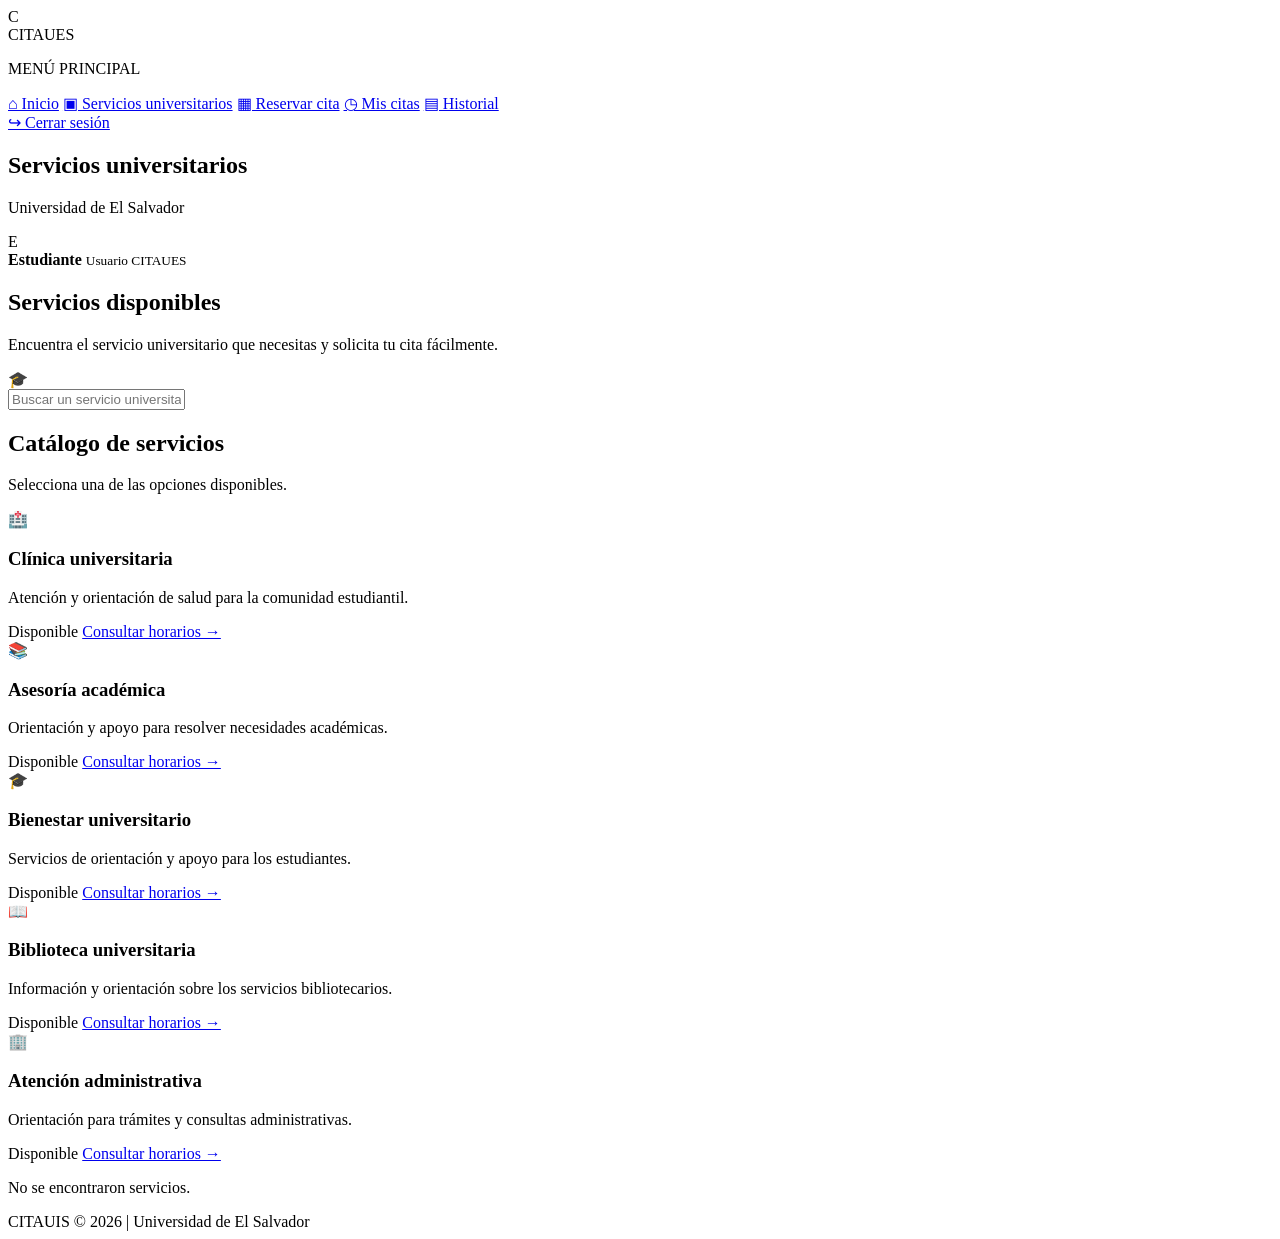
==== frontend/servicios.html @ 06cdf533 "Add files via upload" ====
<!DOCTYPE html>
<html lang="es">
<head>
    <meta charset="UTF-8">
    <meta name="viewport" content="width=device-width, initial-scale=1.0">
    <title>CITAUES | Servicios universitarios</title>
    <link rel="stylesheet" href="css/estilos.css">
</head>

<body class="dashboard-body">

    <!-- MENÚ LATERAL -->
    <aside class="sidebar">

        <div class="sidebar-logo">
            <div class="logo">C</div>
            <span>CITAUES</span>
        </div>

        <p class="menu-titulo">MENÚ PRINCIPAL</p>

        <nav class="menu">
            <a href="dashboard.html">⌂ Inicio</a>
            <a href="servicios.html" class="activo">▣ Servicios universitarios</a>
            <a href="horarios.html">▦ Reservar cita</a>
            <a href="mis-citas.html">◷ Mis citas</a>
            <a href="historial.html">▤ Historial</a>
        </nav>

        <div class="sidebar-footer">
            <a href="index.html">↪ Cerrar sesión</a>
        </div>

    </aside>

    <!-- CONTENIDO PRINCIPAL -->
    <main class="contenido-dashboard">

        <header class="topbar">
            <div>
                <h2>Servicios universitarios</h2>
                <p>Universidad de El Salvador</p>
            </div>

            <div class="usuario">
                <div class="avatar">E</div>
                <div>
                    <strong>Estudiante</strong>
                    <small>Usuario CITAUES</small>
                </div>
            </div>
        </header>

        <!-- PRESENTACIÓN -->
        <section class="bienvenida">
            <div>
                <h1>Servicios disponibles</h1>
                <p>
                    Encuentra el servicio universitario que necesitas
                    y solicita tu cita fácilmente.
                </p>
            </div>

            <div class="bienvenida-icono">🎓</div>
        </section>

        <!-- BUSCADOR -->
        <section class="buscador-servicios">
            <input
                type="text"
                id="buscarServicio"
                placeholder="Buscar un servicio universitario..."
            >
        </section>

        <!-- CATÁLOGO -->
        <section class="seccion-servicios">

            <div class="titulo-seccion">
                <div>
                    <h2>Catálogo de servicios</h2>
                    <p>Selecciona una de las opciones disponibles.</p>
                </div>
            </div>

            <div class="servicios-grid catalogo-grid">

                <article class="servicio-card">
                    <div class="servicio-icono">🏥</div>
                    <h3>Clínica universitaria</h3>
                    <p>
                        Atención y orientación de salud
                        para la comunidad estudiantil.
                    </p>
                    <span class="estado-servicio">Disponible</span>
                    <a href="horarios.html">Consultar horarios →</a>
                </article>

                <article class="servicio-card">
                    <div class="servicio-icono">📚</div>
                    <h3>Asesoría académica</h3>
                    <p>
                        Orientación y apoyo para resolver
                        necesidades académicas.
                    </p>
                    <span class="estado-servicio">Disponible</span>
                    <a href="horarios.html">Consultar horarios →</a>
                </article>

                <article class="servicio-card">
                    <div class="servicio-icono">🎓</div>
                    <h3>Bienestar universitario</h3>
                    <p>
                        Servicios de orientación y apoyo
                        para los estudiantes.
                    </p>
                    <span class="estado-servicio">Disponible</span>
                    <a href="horarios.html">Consultar horarios →</a>
                </article>

                <article class="servicio-card">
                    <div class="servicio-icono">📖</div>
                    <h3>Biblioteca universitaria</h3>
                    <p>
                        Información y orientación sobre
                        los servicios bibliotecarios.
                    </p>
                    <span class="estado-servicio">Disponible</span>
                    <a href="horarios.html">Consultar horarios →</a>
                </article>

                <article class="servicio-card">
                    <div class="servicio-icono">🏢</div>
                    <h3>Atención administrativa</h3>
                    <p>
                        Orientación para trámites y
                        consultas administrativas.
                    </p>
                    <span class="estado-servicio">Disponible</span>
                    <a href="horarios.html">Consultar horarios →</a>
                </article>

            </div>

            <p id="sinResultados" class="sin-resultados">
                No se encontraron servicios.
            </p>

        </section>

        <footer class="dashboard-footer">
            CITAUIS © 2026 | Universidad de El Salvador
        </footer>

    </main>

    <script>
        const buscador = document.getElementById("buscarServicio");
        const tarjetas = document.querySelectorAll(".catalogo-grid .servicio-card");
        const mensaje = document.getElementById("sinResultados");

        buscador.addEventListener("input", function() {

            const texto = buscador.value.toLowerCase();
            let encontrados = 0;

            tarjetas.forEach(function(tarjeta) {

                const contenido = tarjeta.textContent.toLowerCase();

                if (contenido.includes(texto)) {
                    tarjeta.style.display = "block";
                    encontrados++;
                } else {
                    tarjeta.style.display = "none";
                }

            });

            mensaje.style.display = encontrados === 0 ? "block" : "none";

        });
    </script>

</body>
</html>
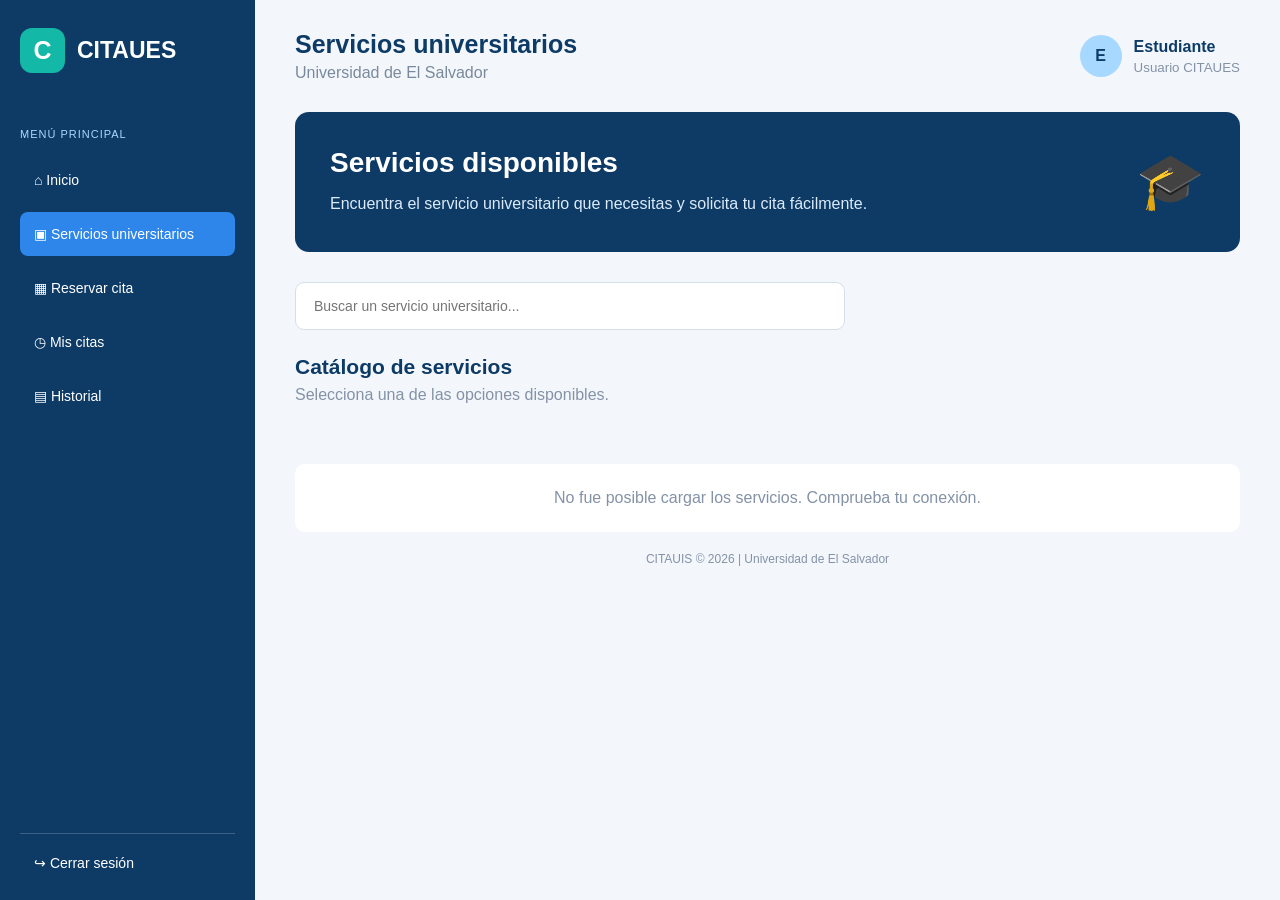
==== commit 6f2ed31d: "Update servicios.html" ====
--- a/frontend/servicios.html
+++ b/frontend/servicios.html
@@ -86,61 +86,7 @@
 
             <div class="servicios-grid catalogo-grid">
 
-                <article class="servicio-card">
-                    <div class="servicio-icono">🏥</div>
-                    <h3>Clínica universitaria</h3>
-                    <p>
-                        Atención y orientación de salud
-                        para la comunidad estudiantil.
-                    </p>
-                    <span class="estado-servicio">Disponible</span>
-                    <a href="horarios.html">Consultar horarios →</a>
-                </article>
-
-                <article class="servicio-card">
-                    <div class="servicio-icono">📚</div>
-                    <h3>Asesoría académica</h3>
-                    <p>
-                        Orientación y apoyo para resolver
-                        necesidades académicas.
-                    </p>
-                    <span class="estado-servicio">Disponible</span>
-                    <a href="horarios.html">Consultar horarios →</a>
-                </article>
-
-                <article class="servicio-card">
-                    <div class="servicio-icono">🎓</div>
-                    <h3>Bienestar universitario</h3>
-                    <p>
-                        Servicios de orientación y apoyo
-                        para los estudiantes.
-                    </p>
-                    <span class="estado-servicio">Disponible</span>
-                    <a href="horarios.html">Consultar horarios →</a>
-                </article>
-
-                <article class="servicio-card">
-                    <div class="servicio-icono">📖</div>
-                    <h3>Biblioteca universitaria</h3>
-                    <p>
-                        Información y orientación sobre
-                        los servicios bibliotecarios.
-                    </p>
-                    <span class="estado-servicio">Disponible</span>
-                    <a href="horarios.html">Consultar horarios →</a>
-                </article>
-
-                <article class="servicio-card">
-                    <div class="servicio-icono">🏢</div>
-                    <h3>Atención administrativa</h3>
-                    <p>
-                        Orientación para trámites y
-                        consultas administrativas.
-                    </p>
-                    <span class="estado-servicio">Disponible</span>
-                    <a href="horarios.html">Consultar horarios →</a>
-                </article>
-
+              
             </div>
 
             <p id="sinResultados" class="sin-resultados">
@@ -154,34 +100,9 @@
         </footer>
 
     </main>
-
-    <script>
-        const buscador = document.getElementById("buscarServicio");
-        const tarjetas = document.querySelectorAll(".catalogo-grid .servicio-card");
-        const mensaje = document.getElementById("sinResultados");
-
-        buscador.addEventListener("input", function() {
-
-            const texto = buscador.value.toLowerCase();
-            let encontrados = 0;
-
-            tarjetas.forEach(function(tarjeta) {
-
-                const contenido = tarjeta.textContent.toLowerCase();
-
-                if (contenido.includes(texto)) {
-                    tarjeta.style.display = "block";
-                    encontrados++;
-                } else {
-                    tarjeta.style.display = "none";
-                }
-
-            });
-
-            mensaje.style.display = encontrados === 0 ? "block" : "none";
-
-        });
-    </script>
+<script src="js/api.js"></script>
+<script src="js/servicios.js"></script>
+  
 
 </body>
 </html>
--- a/frontend/css/estilos.css
+++ b/frontend/css/estilos.css
@@ -0,0 +1,989 @@
+
+* {
+    margin: 0;
+    padding: 0;
+    box-sizing: border-box;
+}
+
+body {
+    font-family: Arial, sans-serif;
+    background: #F3F7FC;
+    min-height: 100vh;
+    display: flex;
+    justify-content: center;
+    align-items: center;
+}
+
+.contenedor-login {
+    width: 90%;
+    max-width: 1050px;
+    min-height: 580px;
+    display: grid;
+    grid-template-columns: 1fr 1fr;
+    background: white;
+    border-radius: 18px;
+    overflow: hidden;
+    box-shadow: 0 10px 35px rgba(13, 59, 102, 0.12);
+}
+
+.panel-informacion {
+    background: #0D3B66;
+    color: white;
+    padding: 45px;
+    display: flex;
+    flex-direction: column;
+    justify-content: space-between;
+}
+
+.marca {
+    display: flex;
+    align-items: center;
+    gap: 12px;
+    font-size: 24px;
+    font-weight: bold;
+}
+
+.logo {
+    background: #14B8A6;
+    width: 45px;
+    height: 45px;
+    display: flex;
+    align-items: center;
+    justify-content: center;
+    border-radius: 12px;
+    font-size: 25px;
+}
+
+.contenido-informacion h1 {
+    font-size: 35px;
+    margin-bottom: 20px;
+}
+
+.contenido-informacion p {
+    line-height: 1.7;
+    font-size: 17px;
+}
+
+.mensaje {
+    margin-top: 35px;
+    padding: 20px;
+    background: rgba(255,255,255,0.12);
+    border-left: 4px solid #14B8A6;
+    line-height: 1.6;
+}
+
+.panel-informacion footer {
+    font-size: 13px;
+    opacity: 0.8;
+}
+
+.panel-formulario {
+    display: flex;
+    align-items: center;
+    justify-content: center;
+    padding: 40px;
+}
+
+.formulario {
+    width: 100%;
+    max-width: 360px;
+}
+
+.formulario h2 {
+    color: #0D3B66;
+    font-size: 30px;
+    margin-bottom: 12px;
+}
+
+.subtitulo {
+    color: #68778A;
+    margin-bottom: 30px;
+}
+
+form label {
+    display: block;
+    margin: 18px 0 8px;
+    color: #0D3B66;
+    font-weight: bold;
+}
+
+form input {
+    width: 100%;
+    padding: 14px;
+    border: 1px solid #D5DFEA;
+    border-radius: 8px;
+    font-size: 14px;
+}
+
+form input:focus {
+    outline: 2px solid #A7D8FF;
+    border-color: #2E86EB;
+}
+
+form button {
+    width: 100%;
+    margin-top: 28px;
+    padding: 15px;
+    background: #2E86EB;
+    color: white;
+    border: none;
+    border-radius: 8px;
+    font-size: 16px;
+    font-weight: bold;
+    cursor: pointer;
+}
+
+form button:hover {
+    background: #0D3B66;
+}
+
+.nota {
+    text-align: center;
+    color: #8492A6;
+    font-size: 12px;
+    margin-top: 25px;
+}
+
+@media (max-width: 750px) {
+    .contenedor-login {
+        grid-template-columns: 1fr;
+    }
+
+    .panel-informacion {
+        min-height: 280px;
+        padding: 30px;
+    }
+
+    .contenido-informacion h1 {
+        font-size: 27px;
+        margin-top: 30px;
+    }
+
+    .panel-formulario {
+        padding: 35px 25px;
+    }
+}
+
+
+
+
+
+
+/* =================================
+   PANEL PRINCIPAL CITAUIS
+================================= */
+
+.dashboard-body {
+    display: flex;
+    background: #F3F7FC;
+    min-height: 100vh;
+}
+
+/* MENÚ LATERAL */
+
+.sidebar {
+    width: 255px;
+    background: #0D3B66;
+    color: white;
+    min-height: 100vh;
+    padding: 28px 20px;
+    display: flex;
+    flex-direction: column;
+    flex-shrink: 0;
+}
+
+.sidebar-logo {
+    display: flex;
+    align-items: center;
+    gap: 12px;
+    font-size: 23px;
+    font-weight: bold;
+    margin-bottom: 55px;
+}
+
+.menu-titulo {
+    font-size: 11px;
+    color: #A7D8FF;
+    margin-bottom: 18px;
+    letter-spacing: 1px;
+}
+
+.menu {
+    display: flex;
+    flex-direction: column;
+    gap: 10px;
+}
+
+.menu a,
+.sidebar-footer a {
+    color: white;
+    text-decoration: none;
+    padding: 14px;
+    border-radius: 8px;
+    font-size: 14px;
+}
+
+.menu a:hover,
+.menu a.activo {
+    background: #2E86EB;
+}
+
+.sidebar-footer {
+    margin-top: auto;
+    border-top: 1px solid rgba(255,255,255,0.2);
+    padding-top: 20px;
+}
+
+/* CONTENIDO */
+
+.contenido-dashboard {
+    flex: 1;
+    padding: 30px 40px;
+    min-width: 0;
+}
+
+.topbar {
+    display: flex;
+    justify-content: space-between;
+    align-items: center;
+    margin-bottom: 30px;
+}
+
+.topbar h2 {
+    color: #0D3B66;
+    font-size: 25px;
+}
+
+.topbar p {
+    color: #7A899B;
+    margin-top: 5px;
+}
+
+.usuario {
+    display: flex;
+    align-items: center;
+    gap: 12px;
+}
+
+.usuario strong,
+.usuario small {
+    display: block;
+}
+
+.usuario strong {
+    color: #0D3B66;
+}
+
+.usuario small {
+    color: #8492A6;
+    margin-top: 4px;
+}
+
+.avatar {
+    background: #A7D8FF;
+    color: #0D3B66;
+    width: 42px;
+    height: 42px;
+    border-radius: 50%;
+    display: flex;
+    align-items: center;
+    justify-content: center;
+    font-weight: bold;
+}
+
+/* BIENVENIDA */
+
+.bienvenida {
+    background: #0D3B66;
+    color: white;
+    padding: 35px;
+    border-radius: 14px;
+    display: flex;
+    justify-content: space-between;
+    align-items: center;
+    margin-bottom: 30px;
+}
+
+.bienvenida h1 {
+    font-size: 28px;
+    margin-bottom: 12px;
+}
+
+.bienvenida p {
+    color: #DCEBFA;
+    line-height: 1.6;
+}
+
+.bienvenida-icono {
+    font-size: 55px;
+}
+
+/* TARJETAS RESUMEN */
+
+.resumen {
+    display: grid;
+    grid-template-columns: repeat(3, 1fr);
+    gap: 20px;
+    margin-bottom: 35px;
+}
+
+.tarjeta-resumen {
+    background: white;
+    padding: 22px;
+    border-radius: 12px;
+    display: flex;
+    align-items: center;
+    gap: 18px;
+    box-shadow: 0 3px 12px rgba(13,59,102,0.06);
+}
+
+.icono-tarjeta {
+    width: 48px;
+    height: 48px;
+    border-radius: 10px;
+    display: flex;
+    align-items: center;
+    justify-content: center;
+    font-size: 22px;
+}
+
+.azul {
+    background: #E4F1FF;
+}
+
+.verde {
+    background: #DDF7EF;
+}
+
+.naranja {
+    background: #FFF0DC;
+}
+
+.tarjeta-resumen p {
+    color: #7A899B;
+    font-size: 13px;
+}
+
+.tarjeta-resumen h2 {
+    color: #0D3B66;
+    margin-top: 7px;
+}
+
+/* SERVICIOS */
+
+.titulo-seccion {
+    display: flex;
+    justify-content: space-between;
+    align-items: center;
+    margin-bottom: 20px;
+}
+
+.titulo-seccion h2,
+.citas-recientes h2 {
+    color: #0D3B66;
+    font-size: 21px;
+}
+
+.titulo-seccion p {
+    color: #8492A6;
+    margin-top: 7px;
+}
+
+.titulo-seccion a {
+    color: #2E86EB;
+    text-decoration: none;
+    font-weight: bold;
+}
+
+.servicios-grid {
+    display: grid;
+    grid-template-columns: repeat(3, 1fr);
+    gap: 20px;
+    margin-bottom: 35px;
+}
+
+.servicio-card {
+    background: white;
+    padding: 23px;
+    border-radius: 12px;
+    box-shadow: 0 3px 12px rgba(13,59,102,0.06);
+}
+
+.servicio-icono {
+    font-size: 32px;
+    margin-bottom: 17px;
+}
+
+.servicio-card h3 {
+    color: #0D3B66;
+    font-size: 17px;
+    margin-bottom: 10px;
+}
+
+.servicio-card p {
+    color: #8492A6;
+    font-size: 13px;
+    line-height: 1.5;
+    margin-bottom: 18px;
+}
+
+.servicio-card a {
+    color: #2E86EB;
+    font-size: 13px;
+    font-weight: bold;
+    text-decoration: none;
+}
+
+/* PRÓXIMAS CITAS */
+
+.citas-recientes {
+    margin-bottom: 30px;
+}
+
+.sin-citas {
+    background: white;
+    text-align: center;
+    padding: 35px 20px;
+    border-radius: 12px;
+    margin-top: 18px;
+}
+
+.sin-citas span {
+    font-size: 35px;
+}
+
+.sin-citas h3 {
+    color: #0D3B66;
+    margin: 12px 0;
+}
+
+.sin-citas p {
+    color: #8492A6;
+    font-size: 14px;
+    margin-bottom: 20px;
+}
+
+.boton-reservar {
+    display: inline-block;
+    background: #2E86EB;
+    color: white;
+    text-decoration: none;
+    padding: 12px 22px;
+    border-radius: 8px;
+}
+
+/* PIE DE PÁGINA */
+
+.dashboard-footer {
+    text-align: center;
+    color: #8492A6;
+    font-size: 12px;
+    padding: 20px;
+}
+
+/* DISEÑO RESPONSIVE */
+
+@media (max-width: 900px) {
+    .resumen,
+    .servicios-grid {
+        grid-template-columns: repeat(2, 1fr);
+    }
+}
+
+@media (max-width: 650px) {
+    .dashboard-body {
+        flex-direction: column;
+    }
+
+    .sidebar {
+        width: 100%;
+        min-height: auto;
+    }
+
+    .sidebar-logo {
+        margin-bottom: 25px;
+    }
+
+    .sidebar-footer {
+        margin-top: 20px;
+    }
+
+    .contenido-dashboard {
+        padding: 22px 16px;
+    }
+
+    .resumen,
+    .servicios-grid {
+        grid-template-columns: 1fr;
+    }
+
+    .topbar {
+        gap: 15px;
+    }
+
+    .bienvenida h1 {
+        font-size: 22px;
+    }
+}
+
+
+
+/* =================================
+   CATÁLOGO DE SERVICIOS
+================================= */
+
+.buscador-servicios {
+    margin: 25px 0;
+}
+
+.buscador-servicios input {
+    width: 100%;
+    max-width: 550px;
+    padding: 15px 18px;
+    border: 1px solid #D5DFEA;
+    border-radius: 9px;
+    background: white;
+    font-size: 14px;
+}
+
+.buscador-servicios input:focus {
+    outline: 2px solid #A7D8FF;
+    border-color: #2E86EB;
+}
+
+.catalogo-grid {
+    margin-top: 25px;
+}
+
+.catalogo-grid .servicio-card {
+    min-height: 250px;
+    display: flex;
+    flex-direction: column;
+    align-items: flex-start;
+}
+
+.estado-servicio {
+    background: #DDF7EF;
+    color: #13866E;
+    padding: 6px 12px;
+    border-radius: 20px;
+    font-size: 11px;
+    font-weight: bold;
+    margin-bottom: 18px;
+}
+
+.catalogo-grid .servicio-card a {
+    margin-top: auto;
+    padding-top: 12px;
+}
+
+.sin-resultados {
+    display: none;
+    background: white;
+    padding: 25px;
+    border-radius: 10px;
+    text-align: center;
+    color: #8492A6;
+}
+
+/* Ajustes de navegación */
+
+.dashboard-body {
+    justify-content: flex-start;
+    align-items: stretch;
+}
+
+.sidebar {
+    align-self: stretch;
+}
+
+@media (max-width: 650px) {
+    .catalogo-grid {
+        grid-template-columns: 1fr;
+    }
+
+    .buscador-servicios input {
+        max-width: 100%;
+    }
+}
+
+
+
+
+
+
+
+/* =================================
+   MÓDULO DE RESERVACIÓN DE CITAS
+================================= */
+
+.reserva-contenedor {
+    background: white;
+    padding: 30px;
+    border-radius: 14px;
+    box-shadow: 0 3px 12px rgba(13,59,102,0.06);
+    max-width: 850px;
+    margin-bottom: 30px;
+}
+
+.reserva-titulo {
+    margin-bottom: 25px;
+}
+
+.reserva-titulo h2 {
+    color: #0D3B66;
+    font-size: 22px;
+    margin-bottom: 8px;
+}
+
+.reserva-titulo p {
+    color: #8492A6;
+    font-size: 14px;
+}
+
+.campo-reserva {
+    margin-bottom: 22px;
+}
+
+.campo-reserva label {
+    display: block;
+    color: #0D3B66;
+    font-weight: bold;
+    margin-bottom: 10px;
+    font-size: 14px;
+}
+
+.campo-reserva input,
+.campo-reserva select,
+.campo-reserva textarea {
+    width: 100%;
+    padding: 14px;
+    border: 1px solid #D5DFEA;
+    border-radius: 8px;
+    font-family: Arial, sans-serif;
+    font-size: 14px;
+    background: white;
+}
+
+.campo-reserva textarea {
+    resize: vertical;
+}
+
+.campo-reserva input:focus,
+.campo-reserva select:focus,
+.campo-reserva textarea:focus {
+    outline: 2px solid #A7D8FF;
+    border-color: #2E86EB;
+}
+
+/* HORARIOS */
+
+.seccion-horarios {
+    margin-top: 30px;
+}
+
+.seccion-horarios h3 {
+    color: #0D3B66;
+    margin-bottom: 8px;
+}
+
+.seccion-horarios p {
+    color: #8492A6;
+    font-size: 14px;
+    margin-bottom: 18px;
+}
+
+.horarios-grid {
+    display: grid;
+    grid-template-columns: repeat(3, 1fr);
+    gap: 12px;
+}
+
+.horario-opcion {
+    padding: 14px 8px;
+    border: 1px solid #2E86EB;
+    border-radius: 8px;
+    background: #F3F8FF;
+    color: #0D3B66;
+    cursor: pointer;
+    font-weight: bold;
+}
+
+.horario-opcion:hover {
+    background: #DCEEFF;
+}
+
+.horario-opcion.seleccionado {
+    background: #0D3B66;
+    color: white;
+}
+
+.horario-opcion:disabled {
+    background: #ECEFF3;
+    border-color: #D5DFEA;
+    color: #9AA5B1;
+    cursor: not-allowed;
+    text-decoration: line-through;
+}
+
+.mensaje-horarios {
+    grid-column: 1 / -1;
+    background: #F3F7FC;
+    padding: 18px;
+    border-radius: 8px;
+}
+
+/* RESUMEN */
+
+.resumen-reserva {
+    background: #F3F7FC;
+    padding: 22px;
+    border-radius: 10px;
+    margin: 30px 0;
+}
+
+.resumen-reserva h3 {
+    color: #0D3B66;
+    margin-bottom: 15px;
+}
+
+.resumen-reserva p {
+    margin: 10px 0;
+    color: #68778A;
+    font-size: 14px;
+}
+
+.resumen-reserva span {
+    color: #0D3B66;
+}
+
+/* BOTÓN */
+
+.boton-confirmar {
+    width: 100%;
+    padding: 15px;
+    background: #2E86EB;
+    color: white;
+    border: none;
+    border-radius: 8px;
+    font-size: 15px;
+    font-weight: bold;
+    cursor: pointer;
+}
+
+.boton-confirmar:hover {
+    background: #0D3B66;
+}
+
+@media (max-width: 650px) {
+    .reserva-contenedor {
+        padding: 20px;
+    }
+
+    .horarios-grid {
+        grid-template-columns: repeat(2, 1fr);
+    }
+}
+
+
+
+
+
+
+/* =================================
+   MÓDULO MIS CITAS
+================================= */
+
+.mis-citas-contenedor {
+    background: white;
+    padding: 28px;
+    border-radius: 14px;
+    box-shadow: 0 3px 12px rgba(13,59,102,0.06);
+    margin-bottom: 30px;
+}
+
+.enlace-nueva-cita {
+    background: #2E86EB;
+    color: white !important;
+    padding: 12px 18px;
+    border-radius: 8px;
+    text-decoration: none;
+    font-size: 13px;
+    font-weight: bold;
+}
+
+.tabla-contenedor {
+    width: 100%;
+    overflow-x: auto;
+    margin-top: 25px;
+}
+
+.tabla-citas {
+    width: 100%;
+    border-collapse: collapse;
+    min-width: 650px;
+}
+
+.tabla-citas th {
+    background: #0D3B66;
+    color: white;
+    padding: 16px 12px;
+    text-align: left;
+    font-size: 13px;
+}
+
+.tabla-citas td {
+    padding: 16px 12px;
+    border-bottom: 1px solid #E6EDF5;
+    color: #52657A;
+    font-size: 13px;
+}
+
+.tabla-citas tr:hover {
+    background: #F5F9FE;
+}
+
+.estado-cita {
+    display: inline-block;
+    padding: 7px 11px;
+    border-radius: 20px;
+    font-size: 11px;
+    font-weight: bold;
+}
+
+.estado-pendiente {
+    background: #FFF0DC;
+    color: #A66B12;
+}
+
+.estado-cancelada {
+    background: #FDE7E7;
+    color: #C03939;
+}
+
+.acciones-cita {
+    display: flex;
+    gap: 7px;
+}
+
+.boton-accion {
+    border: none;
+    padding: 8px 10px;
+    border-radius: 6px;
+    cursor: pointer;
+    font-size: 11px;
+    font-weight: bold;
+}
+
+.boton-reprogramar {
+    background: #E4F1FF;
+    color: #1764B0;
+}
+
+.boton-cancelar {
+    background: #FDE7E7;
+    color: #C03939;
+}
+
+.boton-accion:hover {
+    opacity: 0.8;
+}
+
+.sin-citas {
+    text-align: center;
+    padding: 35px 15px;
+}
+
+.sin-citas span {
+    font-size: 38px;
+}
+
+.sin-citas h3 {
+    color: #0D3B66;
+    margin: 12px 0;
+}
+
+.sin-citas p {
+    color: #8492A6;
+    margin-bottom: 20px;
+}
+
+@media (max-width: 650px) {
+    .mis-citas-contenedor {
+        padding: 18px;
+    }
+
+    .titulo-seccion {
+        align-items: flex-start;
+        gap: 15px;
+        flex-direction: column;
+    }
+}
+
+
+
+/* =================================
+   MÓDULO HISTORIAL DE CITAS
+================================= */
+
+.historial-contenedor {
+    background: white;
+    padding: 28px;
+    border-radius: 14px;
+    box-shadow: 0 3px 12px rgba(13,59,102,0.06);
+    margin-bottom: 30px;
+}
+
+.filtros-historial {
+    display: flex;
+    align-items: center;
+    gap: 15px;
+    margin: 25px 0 10px;
+}
+
+.filtros-historial label {
+    color: #0D3B66;
+    font-weight: bold;
+    font-size: 14px;
+}
+
+.filtros-historial select {
+    padding: 11px 15px;
+    border: 1px solid #D5DFEA;
+    border-radius: 8px;
+    background: white;
+    color: #0D3B66;
+    font-size: 13px;
+}
+
+.estado-completada {
+    background: #DDF7EF;
+    color: #13866E;
+}
+
+.historial-vacio {
+    display: none;
+    text-align: center;
+    padding: 30px;
+    color: #8492A6;
+}
+
+.historial-contenedor .tabla-citas td {
+    vertical-align: middle;
+}
+
+@media (max-width: 650px) {
+    .historial-contenedor {
+        padding: 18px;
+    }
+
+    .filtros-historial {
+        align-items: flex-start;
+        flex-direction: column;
+    }
+
+    .filtros-historial select {
+        width: 100%;
+    }
+}
+
